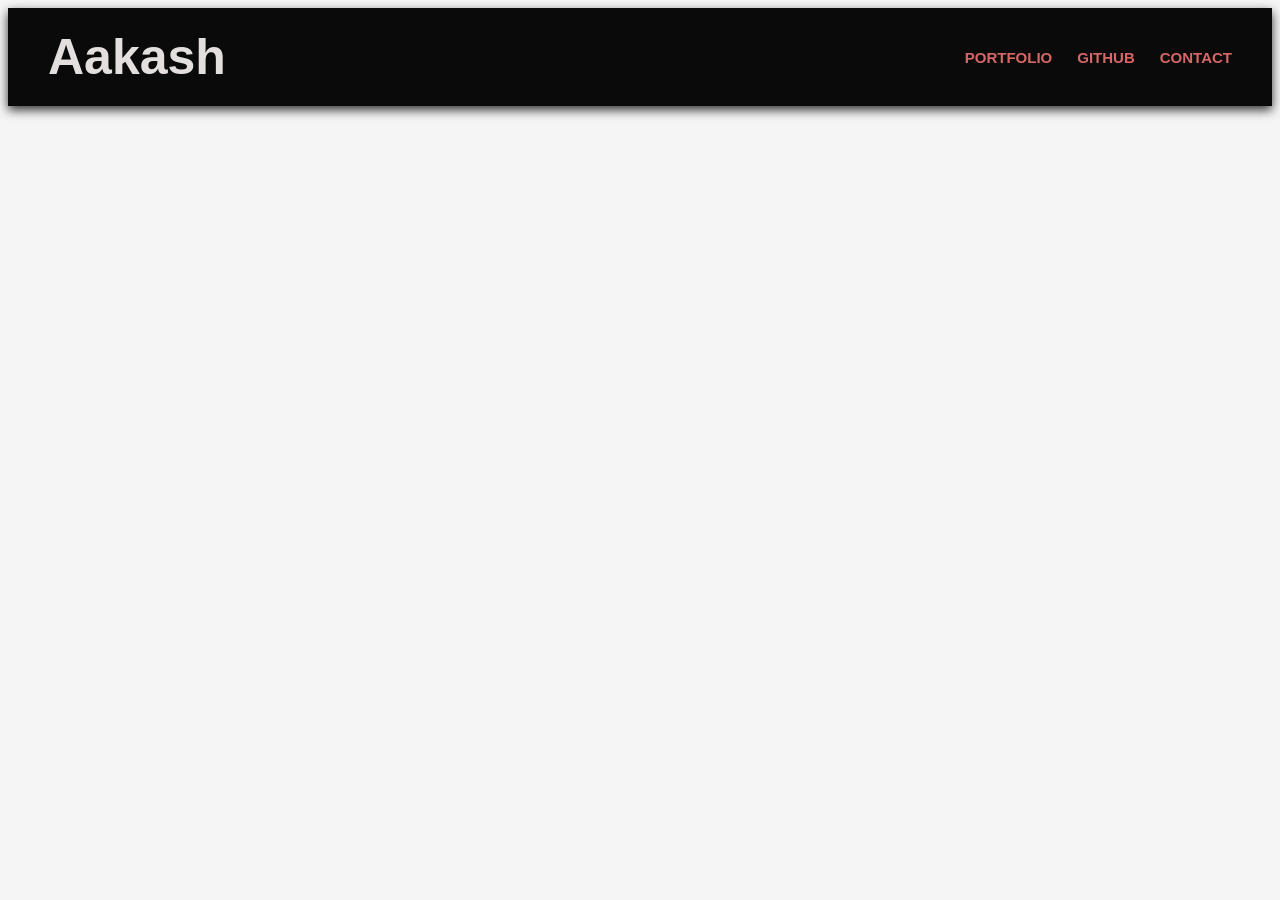
==== Basic HTML & CSS/index.html @ 0f1ff135 "Started building portfolio from scratch, Day 1" ====
<!DOCTYPE html>
    <head>
        <meta charset="UTF-8">
        <meta name="viewport" content="width=device-width, initial-scale=1.0">
        <title>Basic HTML & CSS</title>
        <link rel="stylesheet" href="styles.css"> 
    </head>
    <body>
        <header>
            <h1> Aakash </h1>
            <nav>
                <a class="nav-link" href="index.html">PORTFOLIO</a>
                <a class="nav-link" href="https://github.com/AakashDSingh18">GITHUB</a>
                <a class="nav-link" href="#contact">CONTACT</a>
            </nav>
        </header>
    </body>
    </html>
---- Basic HTML & CSS/styles.css ----
html {
    font-family: Arial, Helvetica, sans-serif;
    background-color: #f5f5f5;
    margin: 0;
    padding: 0;
    box-sizing: border-box;
}

*, *::before, *::after {
    box-sizing: inherit;
}

header {
    display: flex;
    justify-content: space-between;
    background-color: #0a0a0a;
    padding: 20px 20px 20px 40px;
    box-shadow: 0 4px 10px rgba(0, 0, 0, 0.80);
    box-sizing: border-box;
    position: relative;
    z-index: 10;
}

header h1 {
    color: #e4dfdf;
    font-size: 50px;
    margin: 0;
}

nav {
    display: flex;
    padding: 20px;
    justify-content: right;
    align-items: center;
    gap: 25px;
    font-size: 15px;
    width: 100%;
}

.nav-link {
    color: #d76767;
    font-weight: bold;
    text-decoration: initial;
    transition: color 0.7s ease;
}
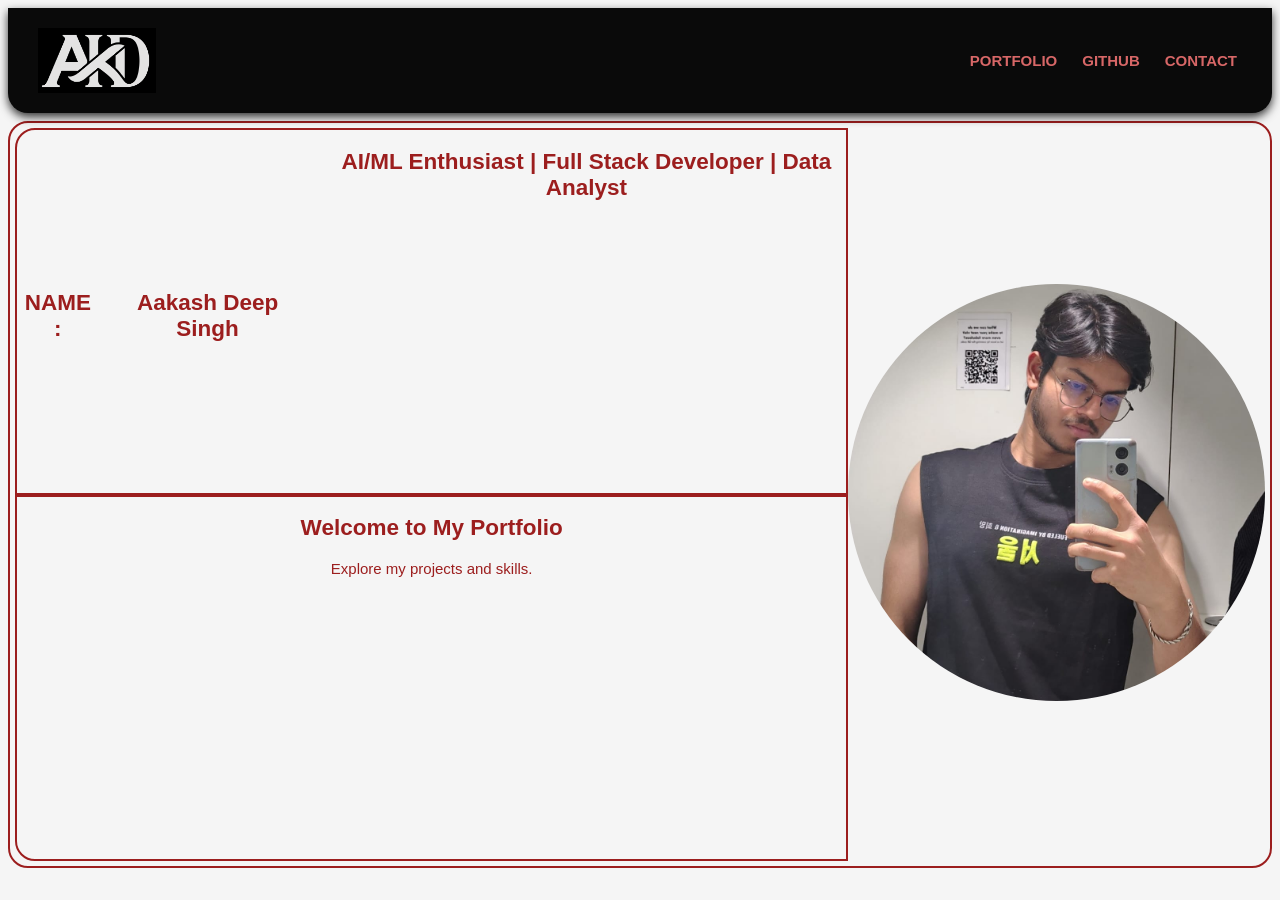
==== commit ca74b285: "Worked on main section Session-1" ====
--- a/Basic HTML & CSS/index.html
+++ b/Basic HTML & CSS/index.html
@@ -7,12 +7,33 @@
     </head>
     <body>
         <header>
-            <h1> Aakash </h1>
+            <img src="logo(1).png" alt="Aakash" class="logo">
             <nav>
                 <a class="nav-link" href="index.html">PORTFOLIO</a>
                 <a class="nav-link" href="https://github.com/AakashDSingh18">GITHUB</a>
                 <a class="nav-link" href="#contact">CONTACT</a>
             </nav>
         </header>
+        <main>
+            <section class="hero">
+                <div class="description">
+                    <div class="row-1">
+                        <div class="name">
+                            <h1> NAME : </h1>
+                            <h2> Aakash Deep Singh </h2>
+                        </div>
+                        <h2> AI/ML Enthusiast | Full Stack Developer | Data Analyst </h2>
+                    </div>
+                    <div class="row-2">
+                        <div class="contact-info">
+                            <h1>Welcome to My Portfolio</h1>
+                            <p>Explore my projects and skills.</p>
+                        </div>
+                    </div>
+                </div>
+                <div class="image-container">
+                    <img src="profile-pic.jpeg" alt="Profile Picture" class="profile-image">
+                </div>
+            </section>
     </body>
     </html>
--- a/Basic HTML & CSS/styles.css
+++ b/Basic HTML & CSS/styles.css
@@ -12,19 +12,27 @@
 
 header {
     display: flex;
+    align-items: center;
     justify-content: space-between;
     background-color: #0a0a0a;
-    padding: 20px 20px 20px 40px;
+    padding: 20px 15px 20px 30px;
     box-shadow: 0 4px 10px rgba(0, 0, 0, 0.80);
     box-sizing: border-box;
     position: relative;
     z-index: 10;
+    border-radius: 0 0 20px 20px;
 }
-
+/* 
 header h1 {
     color: #e4dfdf;
     font-size: 50px;
     margin: 0;
+} */
+
+header img {
+    width: 125px;
+    height: 65px;
+    align-self: center;
 }
 
 nav {
@@ -42,4 +50,78 @@
     font-weight: bold;
     text-decoration: initial;
     transition: color 0.7s ease;
-}+}
+
+.hero {
+    display: flex;
+    height: 83vh;
+    align-items: center;
+    /* justify-content: center; */
+    padding: 5px;
+    margin-top: 8px;
+    gap: 0px;
+    background-color: #f5f5f5;
+    border: 2px solid #9c1e1e;
+    border-radius: 20px;
+}
+
+.image-container {
+    aspect-ratio: 1/1;
+    shape-outside: circle(50%);
+    height: auto;
+    width: 50%;
+    min-width: 250px;
+    border-radius: 50%;
+}
+
+.profile-image {
+    width: 100%;
+    height: 100%;
+    object-fit: cover;
+    border-radius: 50%;
+}
+
+.description {
+    display: flex;
+    flex-direction: column;
+    justify-content: center;
+    align-items: center;
+    text-align: center;
+    height: 100%;
+    width: 100%;
+    font-size: 15px;
+    color: #9c1e1e;
+}
+
+.row-1 {
+    display: flex;
+    justify-content: center;
+    width: 100%;
+    height: 50%;
+    gap: 20px;
+    border: 2px solid #9c1e1e;
+    border-radius: 20px 0 0 0;
+}
+
+.row-2 {
+    display: flex;
+    justify-content: center;
+    width: 100%;
+    height: 50%;
+    gap: 20px;
+    border: 2px solid #9c1e1e;
+    border-radius: 0 0 0 20px;
+}
+
+.name {
+    display: flex;
+    justify-content: center;
+    align-items: center;
+    text-align: center;
+    padding: 5px;
+    gap: 20px;
+    margin-top: 10px;
+    font-size: 15px;
+    color: #9c1e1e;
+    /* border: 2px solid #9c1e1e; */
+}
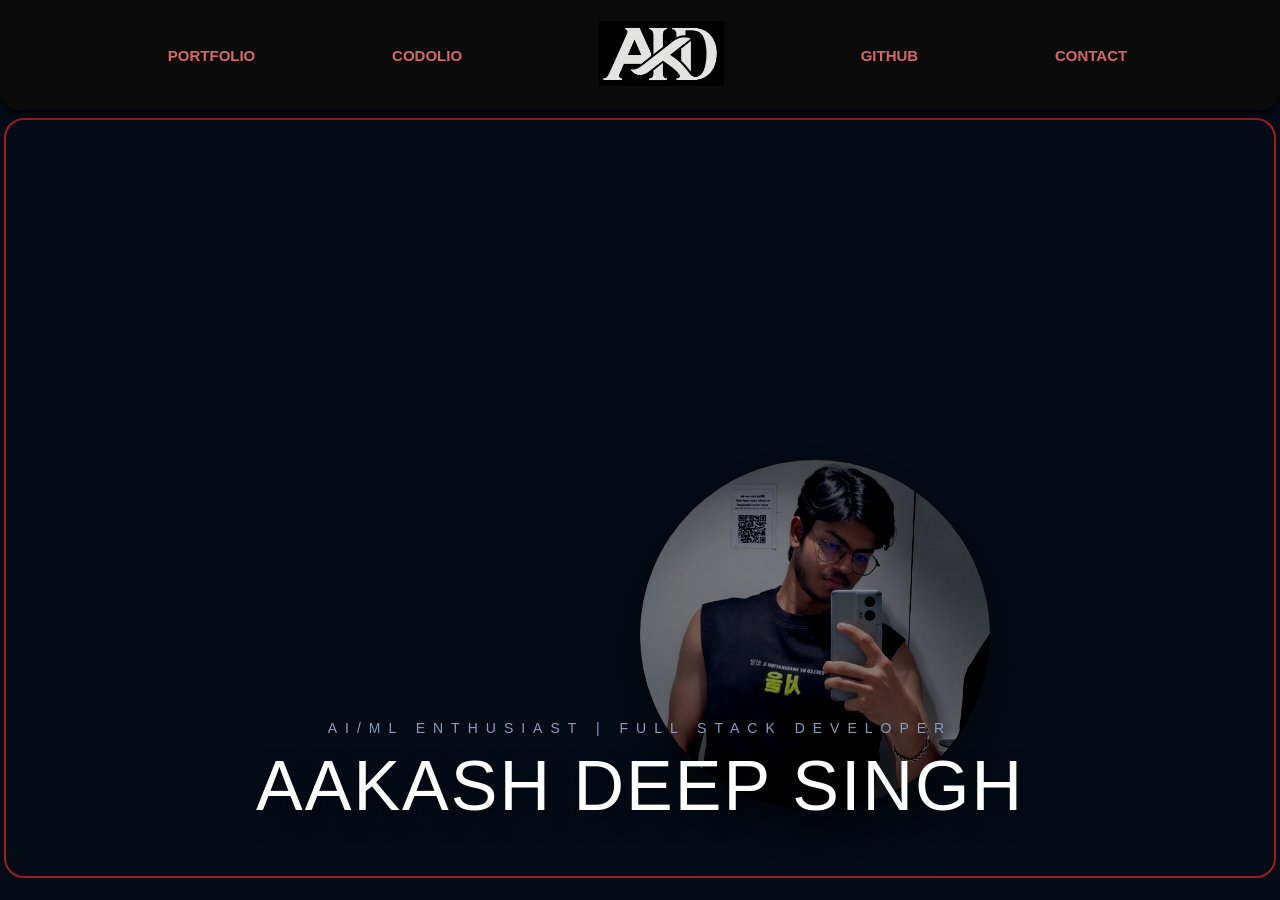
==== commit 7e2b64e1: "Applied hover and graphics using AI and editing it using CSS" ====
--- a/Basic HTML & CSS/index.html
+++ b/Basic HTML & CSS/index.html
@@ -7,15 +7,16 @@
     </head>
     <body>
         <header>
-            <img src="logo(1).png" alt="Aakash" class="logo">
             <nav>
                 <a class="nav-link" href="index.html">PORTFOLIO</a>
+                <a class="nav-link" href="https://codolio.com/profile/AakashDSingh18">CODOLIO</a>
+                <a href="index.html"><img src="logo(1).png" alt="Aakash" class="logo"></a>
                 <a class="nav-link" href="https://github.com/AakashDSingh18">GITHUB</a>
                 <a class="nav-link" href="#contact">CONTACT</a>
             </nav>
         </header>
         <main>
-            <section class="hero">
+            <!-- <section class="hero">
                 <div class="description">
                     <div class="row-1">
                         <div class="name">
@@ -34,6 +35,17 @@
                 <div class="image-container">
                     <img src="profile-pic.jpeg" alt="Profile Picture" class="profile-image">
                 </div>
+            </section> -->
+            <section class="hero-card">
+                <div class="center-art">
+                    <div class="art-placeholder"></div>
+                </div>
+
+                <div class="hero-text">
+                    <p class="subtitle">AI/ML ENTHUSIAST | FULL STACK DEVELOPER</p>
+                    <h1 class="title">AAKASH DEEP SINGH</h1>
+                </div>
             </section>
+        </main>
     </body>
     </html>
--- a/Basic HTML & CSS/styles.css
+++ b/Basic HTML & CSS/styles.css
@@ -1,4 +1,4 @@
-html {
+/* html {
     font-family: Arial, Helvetica, sans-serif;
     background-color: #f5f5f5;
     margin: 0;
@@ -8,12 +8,23 @@
 
 *, *::before, *::after {
     box-sizing: inherit;
-}
+} */
+
+html, body {
+    font-family: Arial, Helvetica, sans-serif;
+    background-color: #040b17; /* Deep cinematic navy blue */
+    color: #ffffff; /*Make default text white */
+    margin: 0;
+    padding: 0;
+    box-sizing: border-box;
+}
+
 
 header {
     display: flex;
-    align-items: center;
-    justify-content: space-between;
+    justify-content: space-between; /* Spreads the 3 elements out evenly */
+    align-items: center;            /* Vertically centers everything */
+    padding: 0 30px;
     background-color: #0a0a0a;
     padding: 20px 15px 20px 30px;
     box-shadow: 0 4px 10px rgba(0, 0, 0, 0.80);
@@ -22,27 +33,20 @@
     z-index: 10;
     border-radius: 0 0 20px 20px;
 }
-/* 
-header h1 {
-    color: #e4dfdf;
-    font-size: 50px;
-    margin: 0;
-} */
 
 header img {
     width: 125px;
     height: 65px;
-    align-self: center;
-}
-
-nav {
-    display: flex;
-    padding: 20px;
-    justify-content: right;
-    align-items: center;
-    gap: 25px;
+    flex-shrink: 0;
+}
+
+nav{
+    display: flex;
+    align-items: center;
+    justify-content:space-evenly;  /* all elements are evenly spaced*/
+    flex: 1;
     font-size: 15px;
-    width: 100%;
+    padding: 1px;
 }
 
 .nav-link {
@@ -50,13 +54,13 @@
     font-weight: bold;
     text-decoration: initial;
     transition: color 0.7s ease;
+    white-space: nowrap;         /* don't let the text of links to get distributed in multilines*/
 }
 
 .hero {
     display: flex;
     height: 83vh;
     align-items: center;
-    /* justify-content: center; */
     padding: 5px;
     margin-top: 8px;
     gap: 0px;
@@ -125,3 +129,93 @@
     color: #9c1e1e;
     /* border: 2px solid #9c1e1e; */
 }
+
+
+
+
+.hero-card {
+    position: relative; /* Crucial for layering elements inside */
+    height: 85vh;
+    display: flex;
+    flex-direction: column;
+    justify-content: center;
+    align-items: center;
+    margin-top: 8px;
+    margin-left: 4px;
+    margin-right: 4px;
+    /* margin-bottom: 4px; */
+    height: 84vh;
+    border: 2px solid #9c1e1e;
+    border-radius: 20px;
+}
+
+.center-art {
+    position:absolute;
+    top: 45%;
+    left: 50%;
+    /* The smooth continuous float effect */
+    animation: floatSlow 8s ease-in-out infinite;
+}
+
+.art-placeholder {
+    width: 350px;
+    height: 350px;
+    border-radius: 50%;
+    background-image: 
+        linear-gradient(rgba(4, 11, 23, 0.5), rgba(4, 11, 23, 0.5)), 
+        url('profile-pic.jpeg');
+    
+    /* Ensures the image covers the whole circle nicely */
+    background-size: cover;
+    background-position: center;
+    background-repeat: no-repeat;
+    /* A temporary gradient that mimics the colors in your reference image */
+    /* background: linear-gradient(135deg, #07162e, #ff3366, #ff9933); */
+    filter: grayscale(0%) contrast(140%) ;
+    box-shadow: 0 20px 60px rgba(0, 0, 0, 0.6);
+}
+
+/* 4. The Typography Positioning */
+.hero-text {
+    font-family:'Franklin Gothic Medium', 'Arial Narrow', Arial, sans-serif;
+    position: absolute;
+    bottom: 50px; /* Anchors it to the bottom */
+    text-align: center;
+    z-index: 10; /* Ensures text stays ON TOP of the graphic */
+}
+
+.subtitle {
+    font-size: 14px;
+    letter-spacing: 8px; /* Wide tracking creates that editorial look */
+    color: #8c9bba;
+    margin-bottom: 10px;
+    text-transform: uppercase;
+    transition: color 0.4s ease;
+}
+
+.title {
+    /* If you can, import a serif font like 'Playfair Display' for this specific class! */
+    font-size: 70px;
+    margin: 0;
+    font-weight: normal;
+    letter-spacing: 2px;
+    text-shadow: 0px 10px 20px rgba(0, 0, 0, 0.5);
+    transition: transform 0.4s ease, text-shadow 0.4s ease;
+}
+
+/* 5. Interactive Hover States */
+.hero-text:hover .title {
+    transform: translateY(-10px); /* Smoothly lifts up */
+    text-shadow: 0px 15px 30px rgba(0, 0, 0, 0.8);
+}
+
+.hero-text:hover .subtitle {
+    color: #e5d8d8; /* Brightens on hover */
+}
+
+/* 6. The Keyframes for the Floating Animation */
+@keyframes floatSlow {
+    0% { transform: translate(-50%, -50%); }
+    50% { transform: translate(-50%, -55%); } /* Drifts up slightly */
+    100% { transform: translate(-50%, -50%); } /* Returns to start */
+}
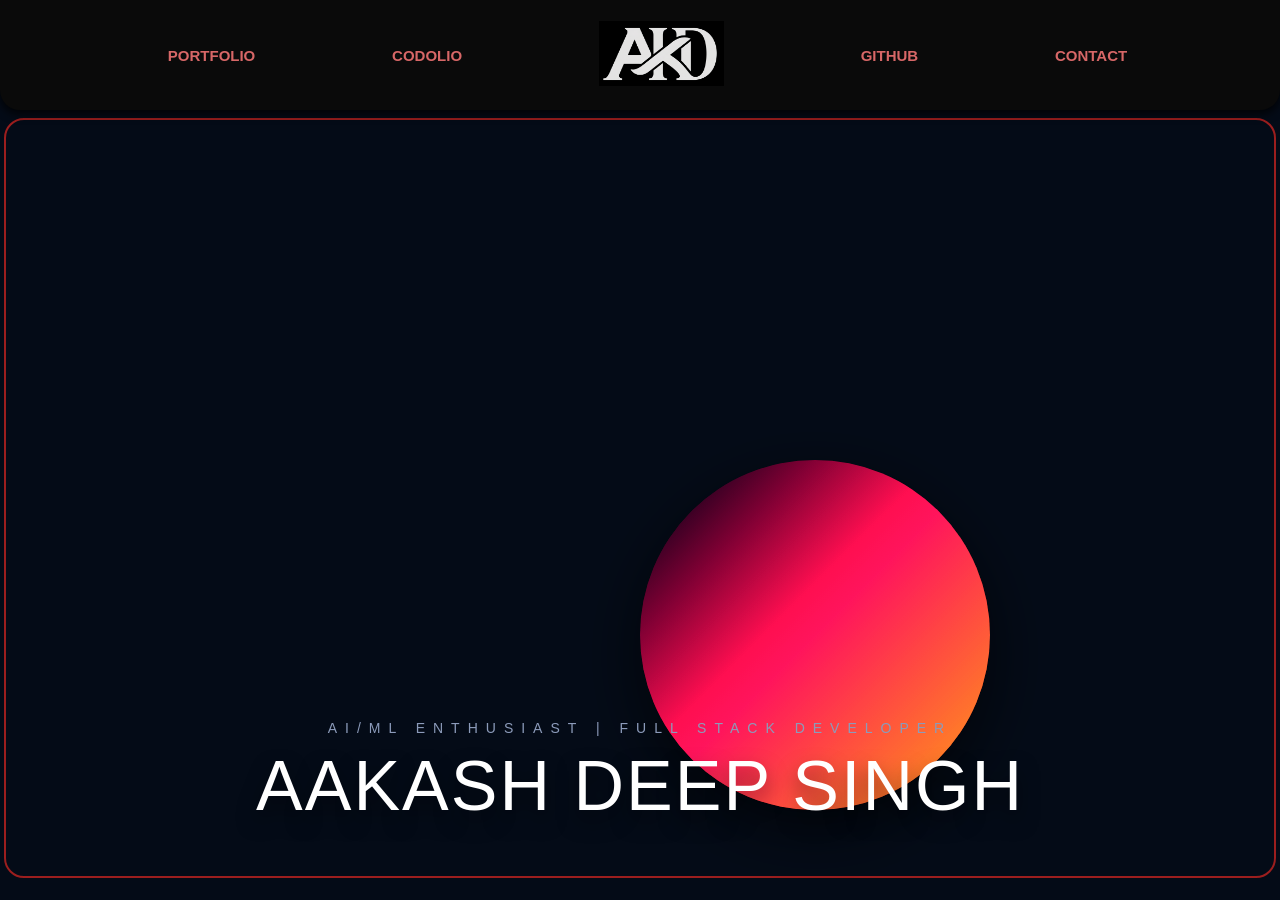
==== commit 31026e9d: "edited the center art work" ====
--- a/Basic HTML & CSS/index.html
+++ b/Basic HTML & CSS/index.html
@@ -16,31 +16,10 @@
             </nav>
         </header>
         <main>
-            <!-- <section class="hero">
-                <div class="description">
-                    <div class="row-1">
-                        <div class="name">
-                            <h1> NAME : </h1>
-                            <h2> Aakash Deep Singh </h2>
-                        </div>
-                        <h2> AI/ML Enthusiast | Full Stack Developer | Data Analyst </h2>
-                    </div>
-                    <div class="row-2">
-                        <div class="contact-info">
-                            <h1>Welcome to My Portfolio</h1>
-                            <p>Explore my projects and skills.</p>
-                        </div>
-                    </div>
-                </div>
-                <div class="image-container">
-                    <img src="profile-pic.jpeg" alt="Profile Picture" class="profile-image">
-                </div>
-            </section> -->
             <section class="hero-card">
                 <div class="center-art">
                     <div class="art-placeholder"></div>
                 </div>
-
                 <div class="hero-text">
                     <p class="subtitle">AI/ML ENTHUSIAST | FULL STACK DEVELOPER</p>
                     <h1 class="title">AAKASH DEEP SINGH</h1>
--- a/Basic HTML & CSS/styles.css
+++ b/Basic HTML & CSS/styles.css
@@ -161,16 +161,8 @@
     width: 350px;
     height: 350px;
     border-radius: 50%;
-    background-image: 
-        linear-gradient(rgba(4, 11, 23, 0.5), rgba(4, 11, 23, 0.5)), 
-        url('profile-pic.jpeg');
-    
-    /* Ensures the image covers the whole circle nicely */
-    background-size: cover;
-    background-position: center;
-    background-repeat: no-repeat;
     /* A temporary gradient that mimics the colors in your reference image */
-    /* background: linear-gradient(135deg, #07162e, #ff3366, #ff9933); */
+    background: linear-gradient(135deg, #07162e, #ff3366, #ff9933);
     filter: grayscale(0%) contrast(140%) ;
     box-shadow: 0 20px 60px rgba(0, 0, 0, 0.6);
 }
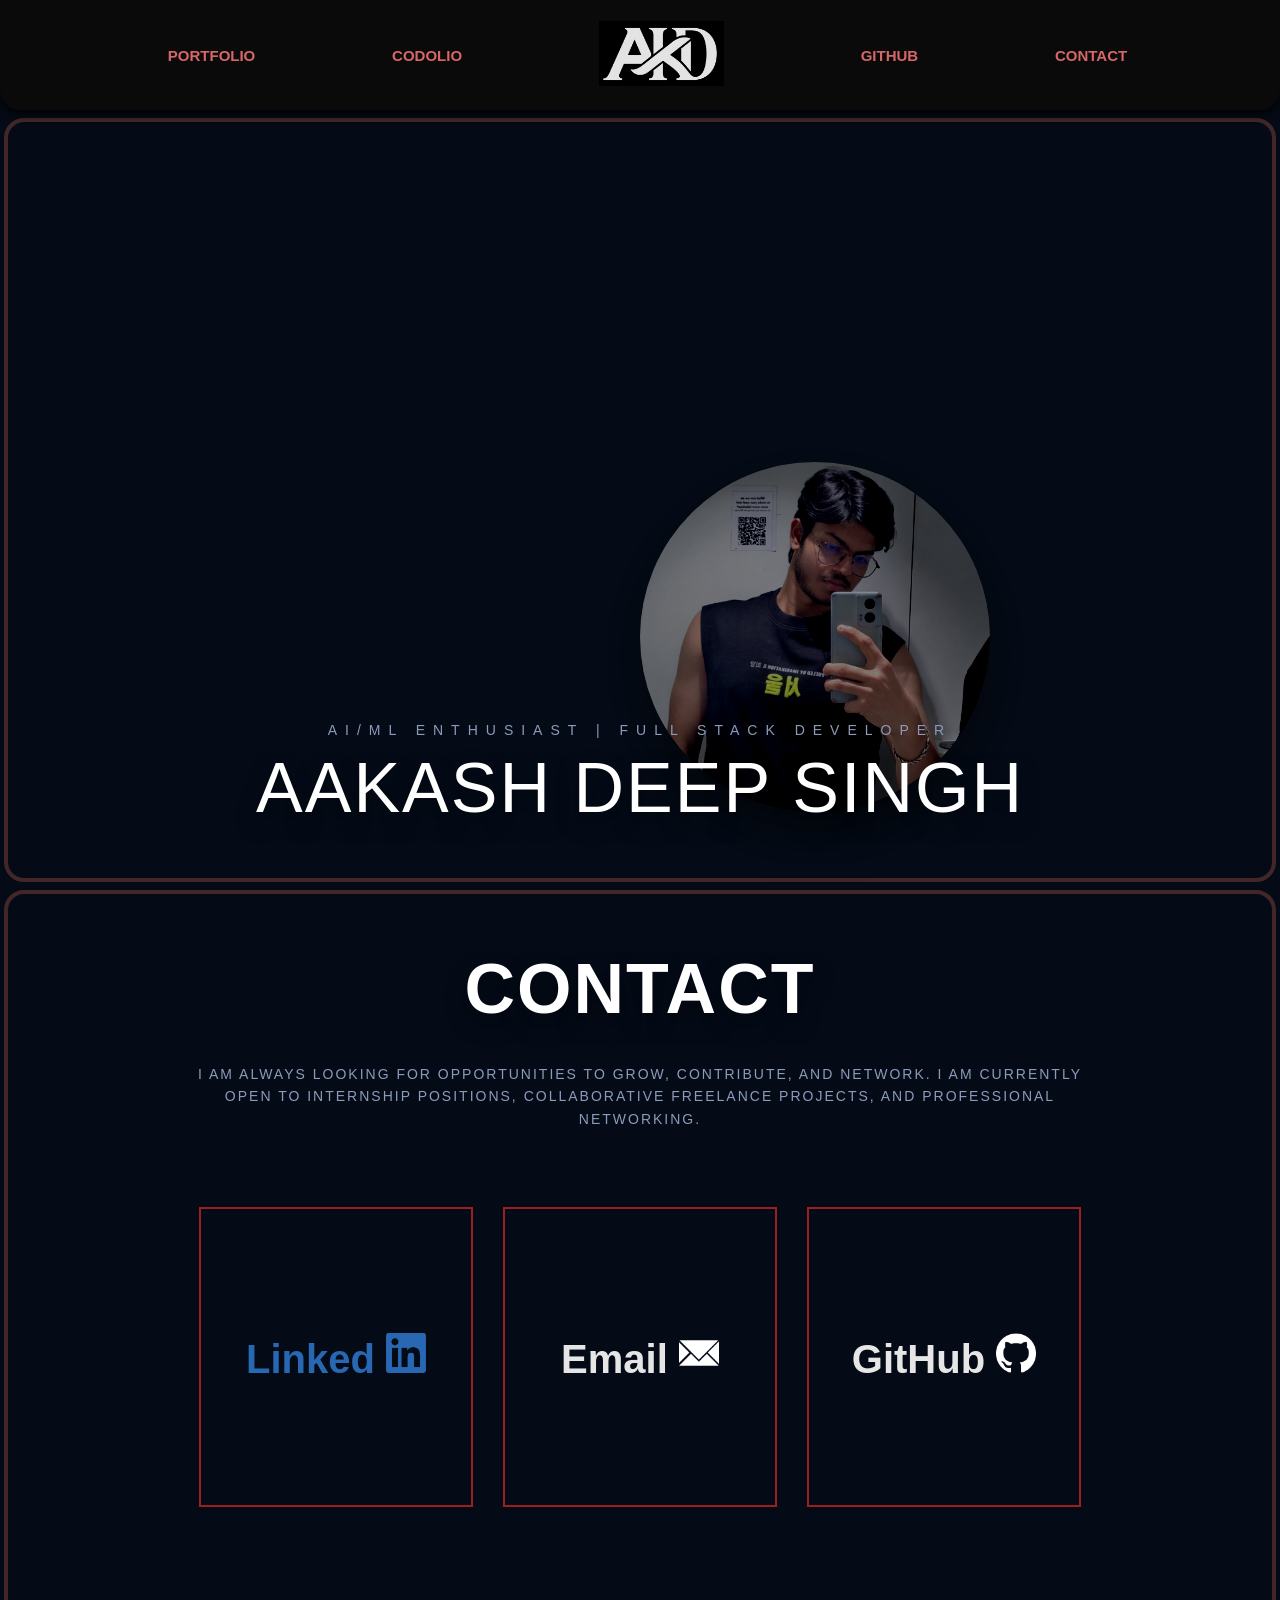
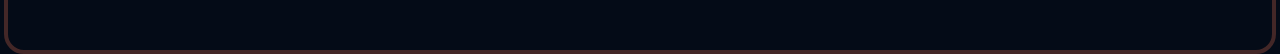
==== commit b13575f0: "add contact card" ====
--- a/Basic HTML & CSS/index.html
+++ b/Basic HTML & CSS/index.html
@@ -25,6 +25,31 @@
                     <h1 class="title">AAKASH DEEP SINGH</h1>
                 </div>
             </section>
+
+            <section class="contact-card">
+                <div style="position: absolute; top: 55px;"><h1 class="contact-title"> CONTACT </h1></div>
+                <p class="secondary-subtitle">I am always looking for opportunities to grow, contribute, and network. I am currently open to internship positions, collaborative freelance projects, and professional networking.</p>
+                <div class="contact-tray">
+                    <div class="flash-card">
+                        <p style="font-size: 40px; color: #2867B2; font-weight: bold;"  >
+                            Linked
+                            <img style="height: 40px; width: 40px;" src="LI-In-Bug.png" alt="LinkedIn">
+                        </p>
+                    </div>
+                    <div class="flash-card">
+                        <p style="font-size: 40px; color: #e6e5e5; font-weight: bold;"  >
+                            Email
+                            <img style="height: 40px; width: 40px;" src="email-envelope-white-icon.png" alt="Email">
+                        </p>
+                    </div>
+                    <div class="flash-card">
+                        <p style="font-size: 40px; color: #e6e6e6; font-weight: bold;"  >
+                            GitHub
+                            <img style="height: 40px; width: 40px;" src="github-white-icon.png" alt="GitHub">
+                        </p>
+                    </div>
+                </div>
+            </section>
         </main>
     </body>
     </html>
--- a/Basic HTML & CSS/styles.css
+++ b/Basic HTML & CSS/styles.css
@@ -78,13 +78,6 @@
     border-radius: 50%;
 }
 
-.profile-image {
-    width: 100%;
-    height: 100%;
-    object-fit: cover;
-    border-radius: 50%;
-}
-
 .description {
     display: flex;
     flex-direction: column;
@@ -133,7 +126,7 @@
 
 
 
-.hero-card {
+.hero-card, .contact-card{
     position: relative; /* Crucial for layering elements inside */
     height: 85vh;
     display: flex;
@@ -145,7 +138,7 @@
     margin-right: 4px;
     /* margin-bottom: 4px; */
     height: 84vh;
-    border: 2px solid #9c1e1e;
+    border: 4px solid #432727;
     border-radius: 20px;
 }
 
@@ -154,15 +147,29 @@
     top: 45%;
     left: 50%;
     /* The smooth continuous float effect */
-    animation: floatSlow 8s ease-in-out infinite;
+    animation: floatSlow 4s ease-in-out infinite;
+}
+
+.center-art:hover {
+    border-radius: 50%;
+    box-shadow: 0 4px 10px #d76767;
+    /* box-shadow: 0 0 60px rgba(200, 40, 40, 0.5); */
 }
 
 .art-placeholder {
     width: 350px;
     height: 350px;
     border-radius: 50%;
+    background-image: 
+        linear-gradient(rgba(4, 11, 23, 0.5), rgba(4, 11, 23, 0.5)), 
+        url('profile-pic.jpeg');
+    
+    /* Ensures the image covers the whole circle nicely */
+    background-size: cover;
+    background-position: center;
+    background-repeat: no-repeat;
     /* A temporary gradient that mimics the colors in your reference image */
-    background: linear-gradient(135deg, #07162e, #ff3366, #ff9933);
+    /* background: linear-gradient(135deg, #07162e, #ff3366, #ff9933); */
     filter: grayscale(0%) contrast(140%) ;
     box-shadow: 0 20px 60px rgba(0, 0, 0, 0.6);
 }
@@ -176,7 +183,7 @@
     z-index: 10; /* Ensures text stays ON TOP of the graphic */
 }
 
-.subtitle {
+.subtitle, .secondary-subtitle{
     font-size: 14px;
     letter-spacing: 8px; /* Wide tracking creates that editorial look */
     color: #8c9bba;
@@ -185,7 +192,7 @@
     transition: color 0.4s ease;
 }
 
-.title {
+.title, .contact-title {
     /* If you can, import a serif font like 'Playfair Display' for this specific class! */
     font-size: 70px;
     margin: 0;
@@ -207,7 +214,46 @@
 
 /* 6. The Keyframes for the Floating Animation */
 @keyframes floatSlow {
-    0% { transform: translate(-50%, -50%); }
-    50% { transform: translate(-50%, -55%); } /* Drifts up slightly */
-    100% { transform: translate(-50%, -50%); } /* Returns to start */
+    0% { transform: translate(-50%, -50%) rotateZ(0deg); }
+    25% { transform: translate(-50%, -55%) rotateZ(4deg) rotateY(5deg); } /* Drifts up slightly */
+    50% { transform: translate(-50%, -50%) rotateZ(0deg); } /* Returns to start */
+    75% { transform: translate(-50%, -55%) rotateZ(-4deg) rotateY(-5deg); } /* Drifts up slightly */
+    100% { transform: translate(-50%, -50%) rotateZ(0deg); } /* Returns to start */
+}
+
+
+
+.secondary-subtitle{
+    position: absolute;
+    top: 155px;
+    line-height: 1.6;
+    text-align: center;
+    width: 70%;
+    letter-spacing: 2px;
+}
+.contact-title {
+    font-weight: bold;
+}
+.contact-title:hover{
+    text-shadow: 0px 10px 10px rgba(144, 91, 91, 0.3);
+}
+
+.contact-tray {
+    display: flex;
+    position: relative;
+    height: 300px;
+    top: 70px;
+    padding: 4px;
+    gap: 30px;
+    /* border: 2px solid #9c1e1e; */
+}
+
+.flash-card {
+    position: relative;
+    top: 15px;
+    width: 250px;
+    padding: 10px;
+    align-content: center;
+    text-align: center;
+    border: 2px solid #9c1e1e;
 }
